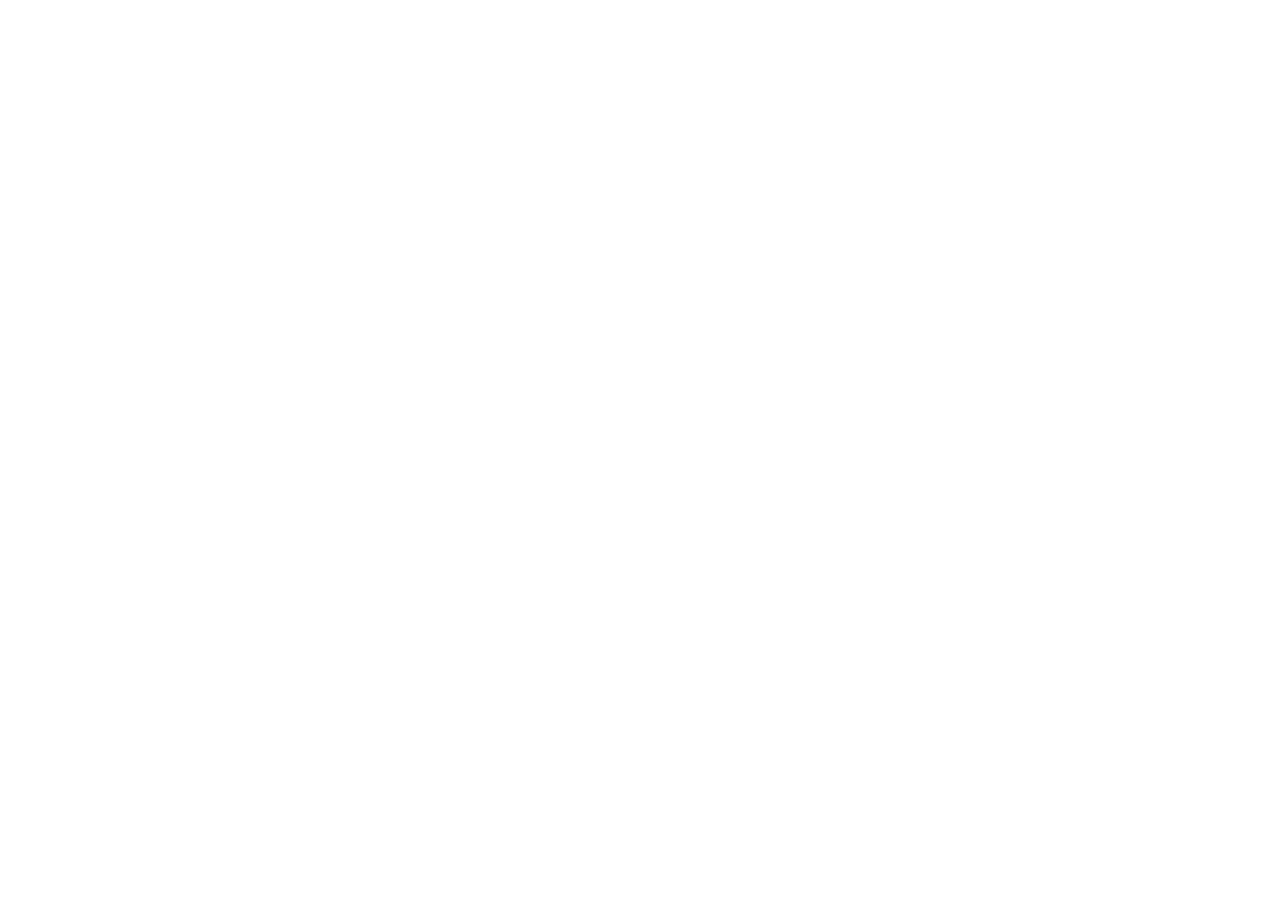
==== index.html @ 442c2f49 "add index.html" ====
<!DOCTYPE html>
<html lang="eng">
  <head>
    <meta charset="UTF-8">
    <title>Figma Template</title>
  </head>
  <body>
    <header>

    </header>
        <nav>

        </nav>
    <main>

    </main>
    <footer>
        
    </footer>
  </body>
</html>
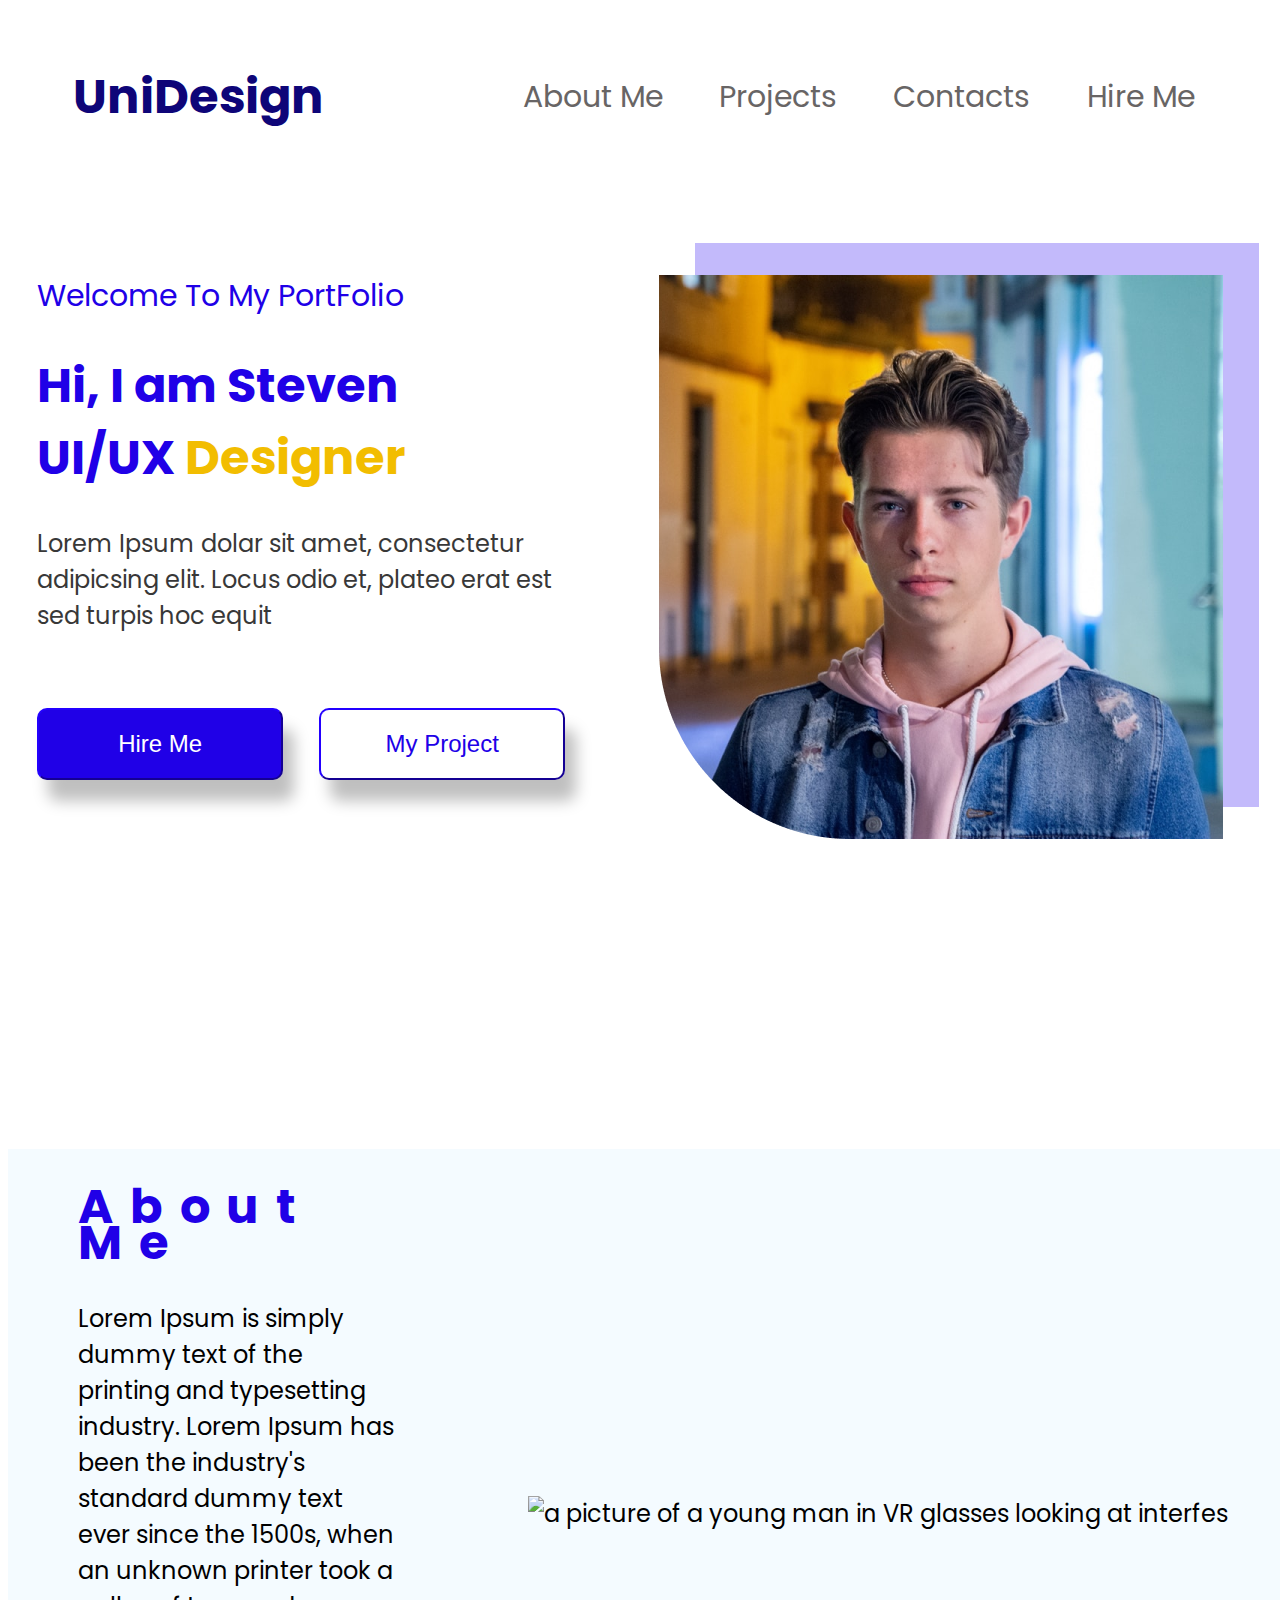
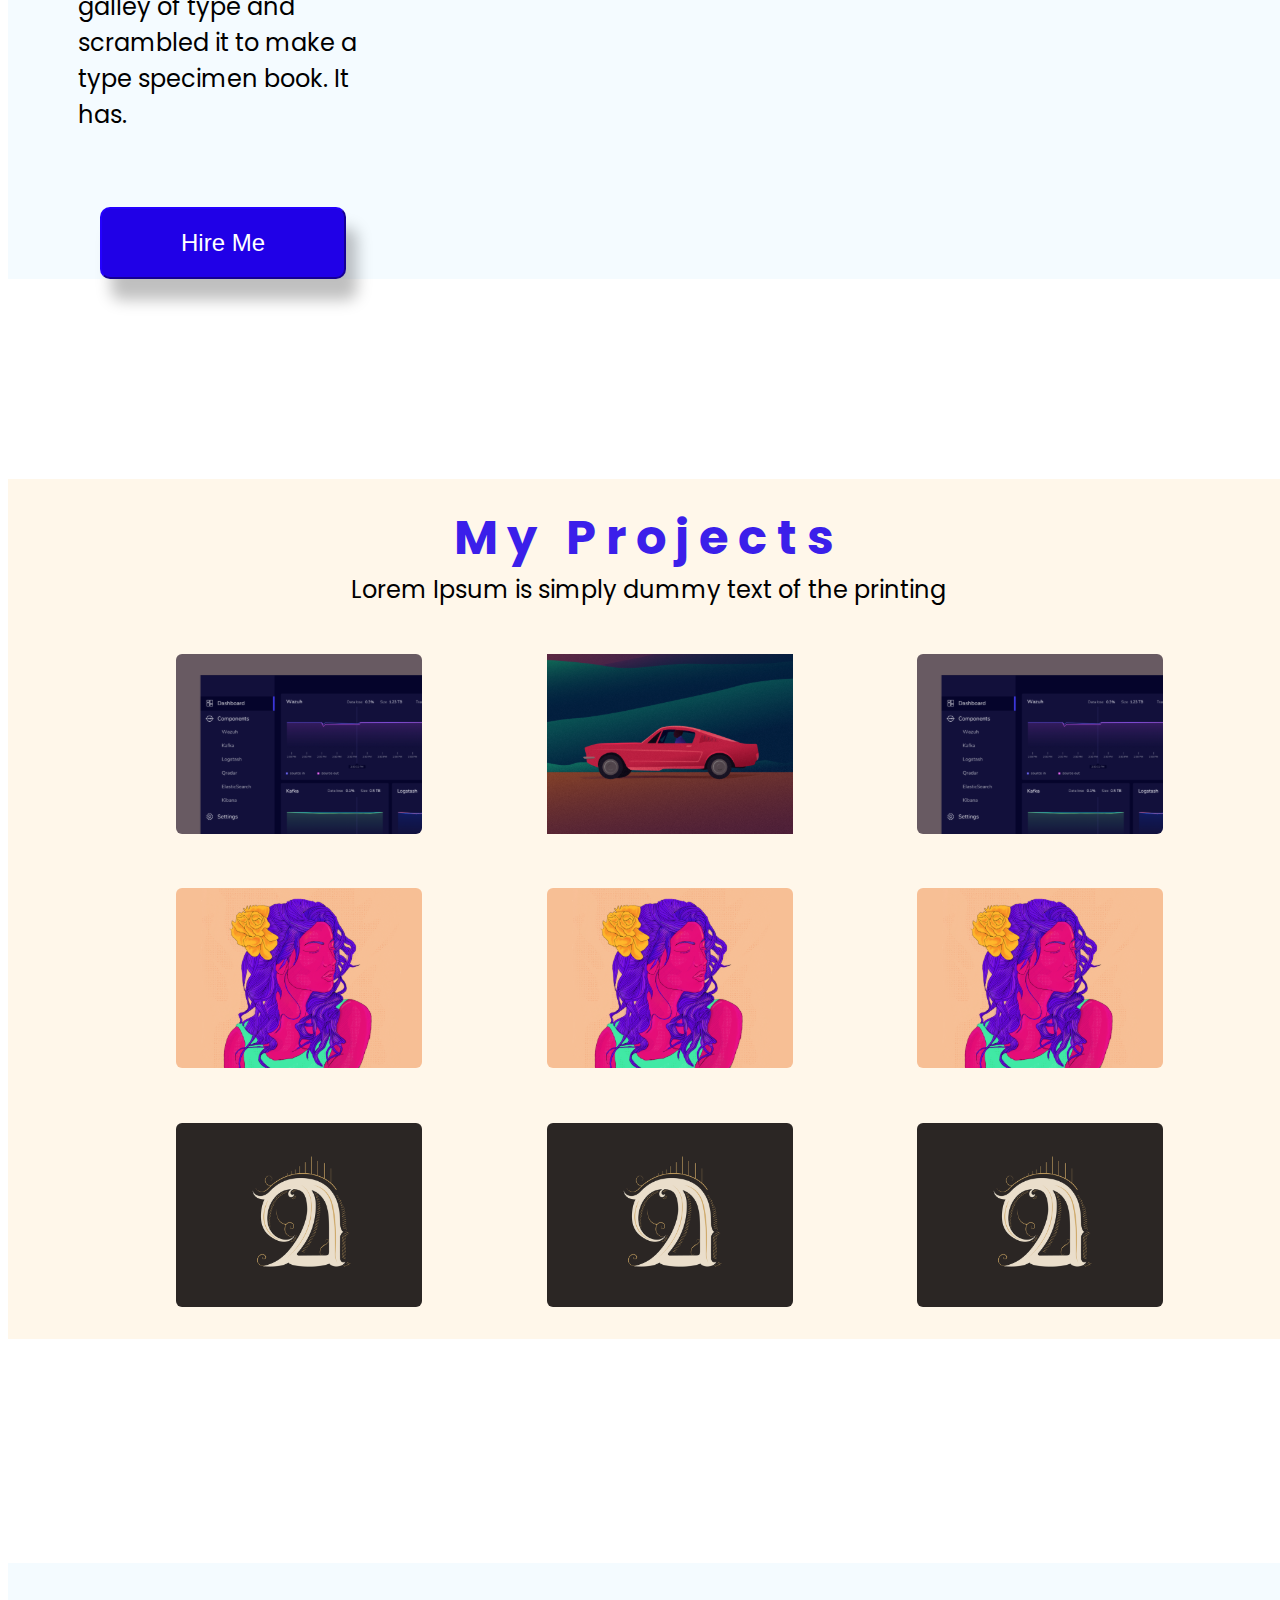
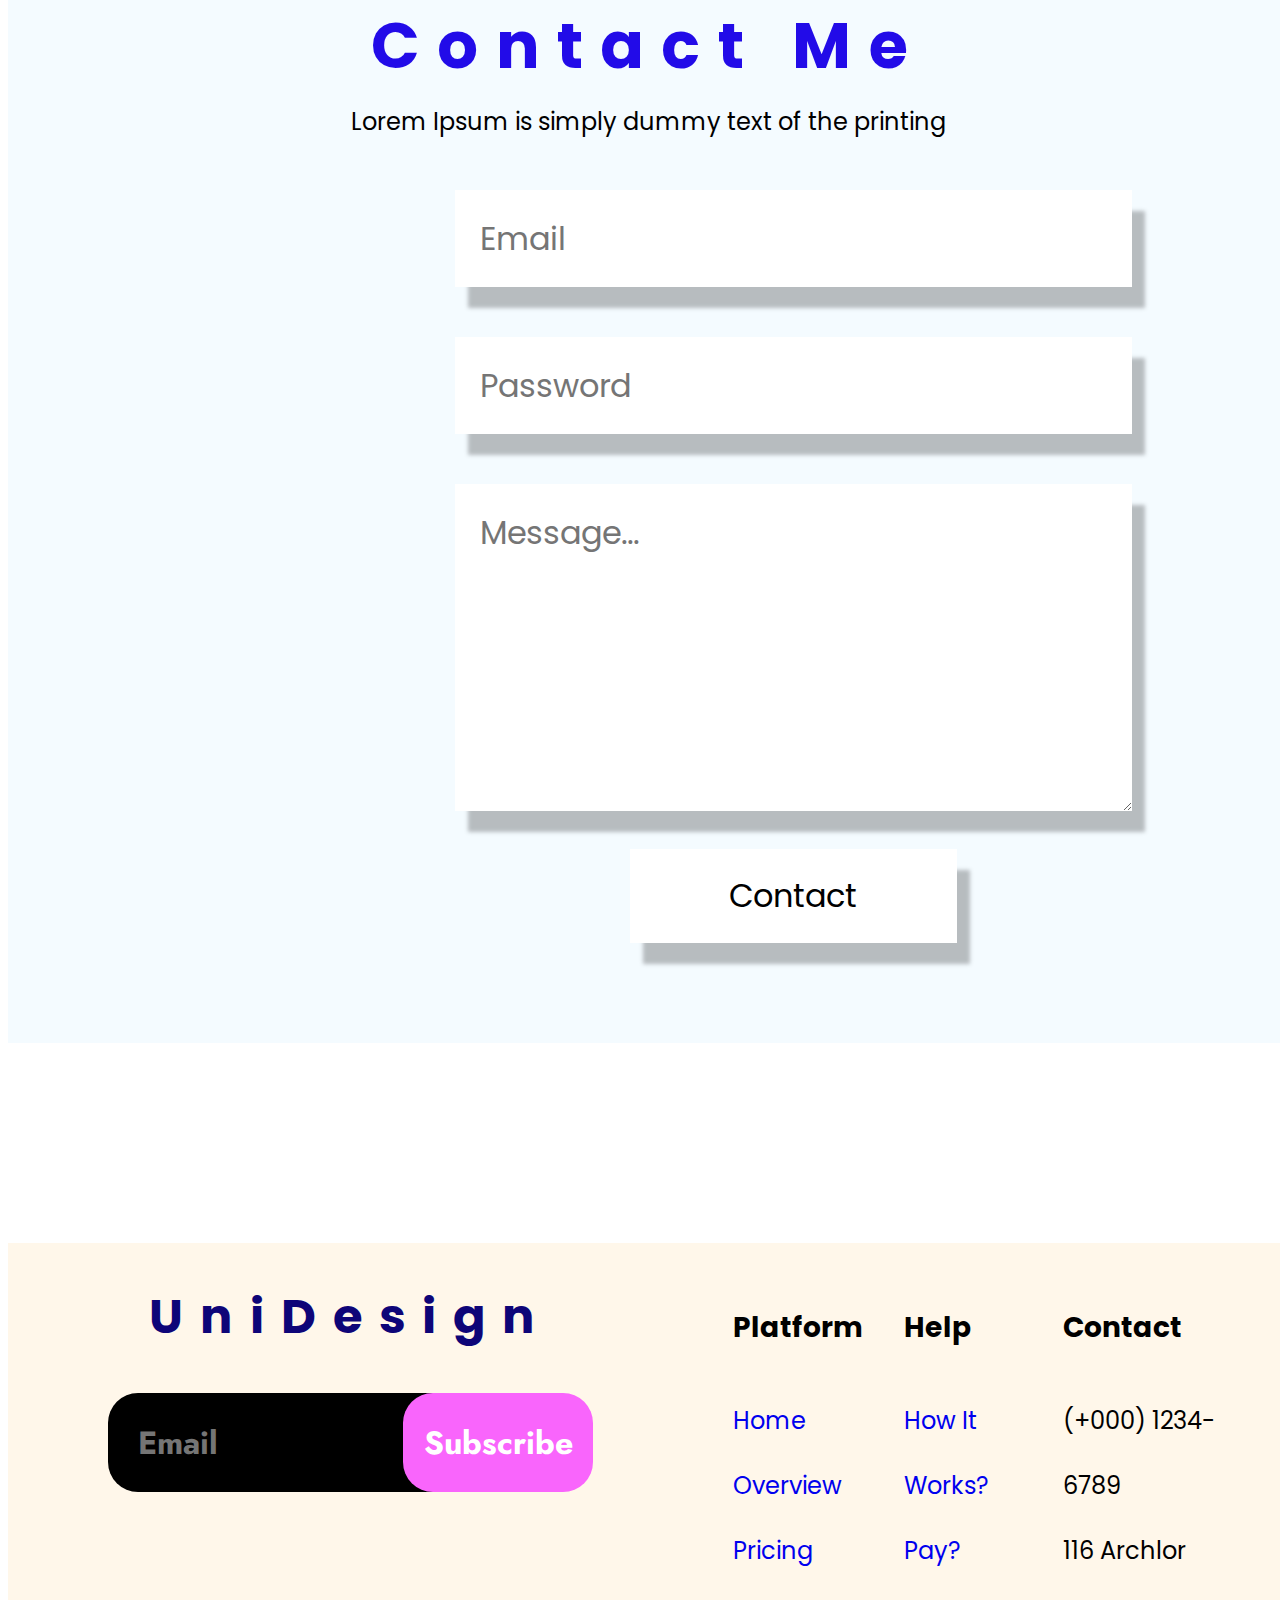
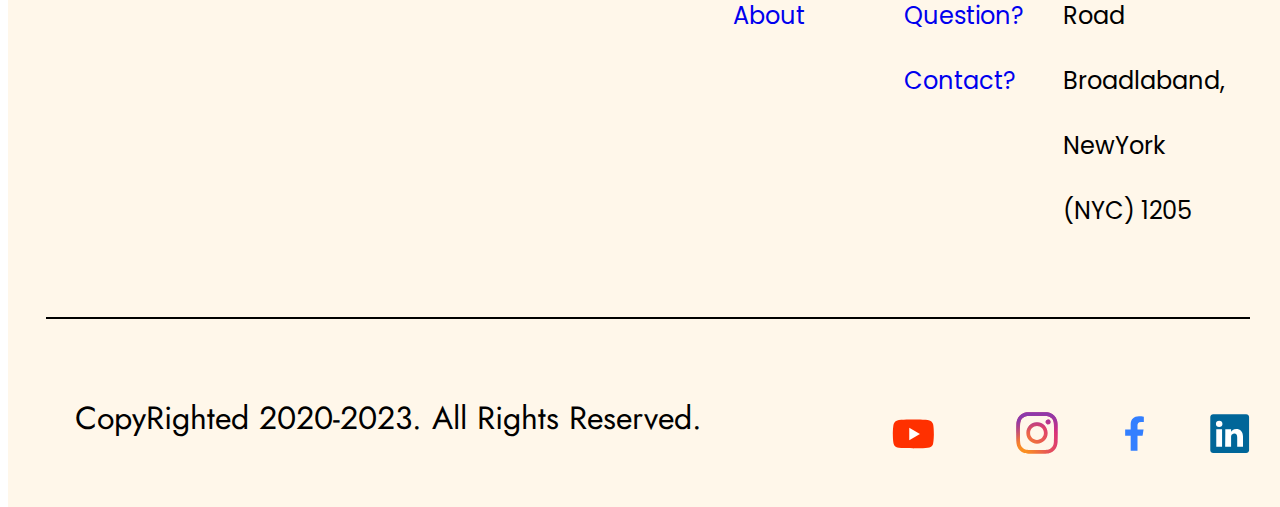
==== commit ee535cf9: "corrected files structuring" ====
--- a/index.html
+++ b/index.html
@@ -1,21 +1,179 @@
 <!DOCTYPE html>
-<html lang="eng">
+<html lang="en">
   <head>
     <meta charset="UTF-8">
     <title>Figma Template</title>
+    <link rel="stylesheet" href="../assets/style.css">
   </head>
   <body>
     <header>
+      <div class="header-container">
+        <span class="logo">UniDesign</span>
+        <div class="menu-container">
+            <ul class="menu">
+              <li class="menu-item"><a href="#about">About Me</a></li>
+              <li class="menu-item"><a href="#projects">Projects</a></li>
+              <li class="menu-item"><a href="#contact">Contacts</a></li>
+              <li class="menu-item"><a href="#">Hire Me</a></li>
+            </ul>
+        </div>
+      </div>
+    </header>
+    <main>
+      <section class="welcome">
+        <div class="welcome-text-container">
+          <h3 class="welcome-subtitle">Welcome To My PortFolio</h3>
+          <h1 class="welcome-title">Hi, I am Steven <br> UI/UX <span>Designer</span></h1>
+          <p class="welcome-text">Lorem Ipsum dolar sit amet, consectetur adipicsing elit. Locus odio et, plateo erat est sed turpis hoc equit</p>
+          
+          <div>
+            <button class="welcome-button blue-button" id="hire">Hire Me</button>
+            <button class="welcome-button transparent-button">My Project</button>
+          </div>
+        </div>
 
-    </header>
-        <nav>
+        <div class="welcome-image-container">
+          <img class="welcome-image" src="../assets/images/main-photo.png" alt="photo of a young man with a fashionable hairstyle">
+        </div>
+      </section>
 
-        </nav>
-    <main>
+      <div class="whitespace"></div>
+      
+      <section class="about" id="about">
+        <div class="about-text-container" >
+          <h2 class="about-title">About Me</h2>
+          <p class="about-text">Lorem Ipsum is simply dummy text of the printing and typesetting industry. Lorem Ipsum has been the industry's standard dummy text ever since the 1500s, when an unknown printer took a galley of type and scrambled it to make a type specimen book. It has.</p>
+        
+          <div class="about-button-container"> 
+            <button class="about-button blue-button">Hire Me</button>
+          </div>
+        </div>
 
+        <div class="about-image-container">
+          <img class="about-image" src="../assets/images/aboutMe-dude.svg" alt="a picture of a young man in VR glasses looking at interfes">
+        </div>
+      </section>
+
+      <div class="whitespace"></div>
+
+      <section class="projects" id="projects">
+        <div class="projects-text-container">
+          <h2 class="projects-title">My Projects</h2>
+          <p class="projects-text">Lorem Ipsum is simply dummy text of the printing</p>
+        </div>
+
+        <div class="projects-images-container">
+          <ul class="projects-images-list">
+            <li><img src="../assets/images/project-icon1.svg" alt="image of the interface"></li>
+            <li><img src="../assets/images/project-icon2.svg" alt="a picture of a car"></li>
+            <li><img src="../assets/images/project-icon1.svg" alt="image of the interface"></li>
+            <li><img src="../assets/images/project-icon3.svg" alt="drawing of a girl"></li>
+            <li><img src="../assets/images/project-icon3.svg" alt="drawing of a girl"></li>
+            <li><img src="../assets/images/project-icon3.svg" alt="drawing of a girl"></li>
+            <li><img src="../assets/images/project-icon4.svg" alt="logo design picture"></li>
+            <li><img src="../assets/images/project-icon4.svg" alt="logo design picture"></li>
+            <li><img src="../assets/images/project-icon4.svg" alt="logo design picture"></li>
+          </ul>
+        </div>
+      </section>
+
+      <div class="whitespace"></div>
+
+      <section class="contact" id="contact">
+        <div class="contact-text-container">
+          <h2 class="contact-title">Contact Me</h2>
+          <p class="contact-text">Lorem Ipsum is simply dummy text of the printing</p>
+        </div>
+
+        <div class="contact-form">
+          <div class="contact-form-container">
+            <form action="#">
+              <label for="email"></label>
+              <input type="text" id="email" placeholder="Email">
+            </form>
+            <form action="#">
+              <label for="password"></label>
+              <input type="text" id="password" placeholder="Password">
+            </form>
+            <form action="#">
+              <label for="message"></label>
+              <textarea id="message" placeholder="Message..."></textarea>
+            </form>
+
+            <div class="contact-button-container"> 
+              <button class="contact-button">Contact</button>
+            </div>
+          </div>
+
+          <div class="contact-image-container">
+            <img class="contact-image" src="../assets/images/contact-dude.svg" alt="">
+          </div>
+        </div>
+      </section>
+
+      <div class="whitespace"></div>
+    
     </main>
+
     <footer>
+      <section class="footer-main-container">
         
+        <div class="footer-aside-logo">
+          <span class="logo">UniDesign</span>
+
+        <div class="footer-aside-form">
+          <form action="#">
+            <label for="footer-email"></label>
+            <input type="text" id="footer-email" placeholder="Email">
+          </form>
+          <button class="footer-button">Subscribe</button>
+        </div>
+        </div>
+
+        <div class="footer-platform-list">
+          <ul>
+            <li><h3>Platform</h3></li>
+            <li><a href="#">Home</a></li>
+            <li><a href="#">Overview</a></li>
+            <li><a href="#">Pricing</a></li>
+            <li><a href="#">About</a></li>
+          </ul>
+        </div>
+
+        <div class="footer-help-list">
+          <ul>
+            <li><h3>Help</h3></li>
+            <li><a href="#">How It Works?</a></li>
+            <li><a href="#">Pay?</a></li>
+            <li><a href="#">Question?</a></li>
+            <li><a href="#">Contact?</a></li>
+          </ul>
+        </div>
+
+        <div class="footer-contact-list">
+          <ul>
+            <li><h3>Contact</h3></li>
+            <li>(+000) 1234-6789</li>
+            <li>116 Archlor Road Broadlaband, NewYork (NYC) 1205</li>
+          </ul>
+        </div>
+      </section>
+
+      <hr>
+      
+      <section class="footer-end-container">
+        <div class="footer-end-text"><h2>CopyRighted 2020-2023. All Rights Reserved.</h2>
+          <div class="footer-end-icons">
+            <ul class="footer-end-icons-list">
+              <li class="footer-icon-1"><a href="https://www.youtube.com/"><img src="../assets/images/sm-youtube.svg" alt="YouTube icon"></a></li>
+              <li class="footer-icon-2"><a href="http://instagram.com/"><img src="../assets/images/sm-instagram.svg" alt="Instagram icon"></a></li>
+              <li class="footer-icon-3"><a href="https://facebook.com/"><img src="../assets/images/sm-facebook.svg" alt="Facebook icon"></a></li>
+              <li class="footer-icon-4"><a href="https://www.linkedin.com/"><img src="../assets/images/sm-linkedin.svg" alt="LinkedIn icon"></a></li>
+            </ul>
+          </div>
+        </div>
+      </section>
+
     </footer>
   </body>
 </html>--- a/assets/style.css
+++ b/assets/style.css
@@ -0,0 +1,456 @@
+:root {
+    --logo-color: #0E0578;
+
+    --form-text-color: #000000;
+    --form-background-color: #FFFFFF;
+
+    --button-basic-color: #2000E7;
+    --button-alt-color: #FFFFFF;
+    --button-text-color: #FFFFFF;
+    --button-shadow-color: #00000040;
+    --button-footer-color: #F965FC;
+
+    --color-space-first: #f4fbff;
+    --color-space-second: #fff7ea;
+}
+
+@font-face {
+    font-family: Poppins;
+    font-weight: 400;
+    src: url("../assets/fonts/Poppins/Poppins-Regular.ttf");
+}
+
+@font-face {
+    font-family: Poppins;
+    font-weight: 700;
+    src: url("../assets/fonts/Poppins/Poppins-Bold.ttf");
+}
+
+@font-face {
+    font-family: Jost;
+    font-weight: 400;
+    src: url("../assets/fonts/Jost/static/Jost-Regular.ttf");
+}
+
+@font-face {
+    font-family: Jost;
+    font-weight: 700;
+    src: url("../assets/fonts/Jost/static/Jost-Bold.ttf");
+}
+
+html {
+    font-family: Poppins;
+    font-weight: 400;
+    font-size: 24px;
+    line-height: 36px;
+}
+
+body {
+    width: 100vw;
+    height: 100vh;
+}
+
+a {
+    text-decoration: none;
+}
+
+.header-container {
+    display: flex;
+    justify-content: space-around;
+    align-items: center;
+    margin-top: 50px;
+}
+
+.logo {
+    font-family: Poppins;
+    font-weight: 700;
+    font-size: 2rem;
+    line-height: 2rem;
+    color: var(--logo-color);
+}
+
+.menu-container {
+    width: 60%;
+}
+
+.menu {
+    display: flex;
+    justify-content: space-around;
+    align-items: center;
+}
+
+.menu-item {
+    list-style-type: none;
+}
+
+.menu-item a {
+    font-size: 30px;
+    line-height: 45px;
+    color: #686565;
+}
+
+.welcome {
+    display: flex;
+    justify-content: space-around;
+    margin-top: 100px;
+}
+
+.welcome-text-container {
+    width: 44%;
+}
+
+.welcome-subtitle {
+    font-size: 30px;
+    font-weight: 400;
+    line-height: 45px;
+    color: #2000E7;
+}
+
+.welcome-title {
+    font-size: 2rem;
+    line-height: 3rem;
+    color: #2000E7;
+}
+
+.welcome-title span {
+    color: #F2BD00;
+}
+
+.welcome-text {
+    color: #383838;
+}
+
+.welcome-button,
+.about-button {
+    width: 246px;
+    height: 72px;
+    border-radius: 10px;
+    border-color: var(--button-basic-color);
+    box-shadow: 11px 21px 15px var(--button-shadow-color);
+
+    font-size: 24px;
+    line-height: 36px;
+
+    margin-top: 50px;
+    margin-right: 30px;
+
+    transition: background-color 0.3s, transform 0.3s;
+}
+
+.blue-button {
+    color: var(--button-text-color);
+    background-color: var(--button-basic-color);
+}
+
+.blue-button:hover {
+    transform: scale(1.1);
+}
+
+.blue-button:active {
+    color: var(--button-basic-color);
+    background-color: var(--button-alt-color);
+}
+
+.transparent-button {
+    color: var(--button-basic-color);
+    background-color: transparent;
+}
+
+.transparent-button:hover {
+    color: var(--button-basic-color);
+    background-color: var(--button-alt-color);
+    transform: scale(1.1);
+}
+
+.transparent-button:active {
+    color: var(--button-text-color);
+    background-color: var(--button-basic-color);
+}
+
+.whitespace {
+    width: 100%;
+    height: 200px;
+}
+
+.about {
+    display: flex;
+    justify-content: space-around;
+    align-items: center;
+    margin-top: 100px;
+
+    background-color: var(--color-space-first);
+}
+
+.about-text-container {
+    width: 25%;
+}
+
+.about-title {
+    font-size: 2rem;
+    letter-spacing: 0.35em;
+    color: #2000E7;
+}
+
+.about-button-container {
+    display: flex;
+    justify-content: center;
+}
+
+.about-image-container {
+    margin: -10px;
+}
+
+.projects {
+    background-color: var(--color-space-second);
+}
+
+.projects-text-container {
+    display: flex;
+    flex-direction: column;
+    align-items: center;
+    height: 70%;
+}
+
+.projects-title {
+    font-size: 2rem;
+    line-height: 2rem;
+    letter-spacing: 0.2em;
+    color: #3B1FEA;
+    
+    margin: 35px auto 10px auto; 
+}
+
+.projects-text {
+    margin: 0;
+}
+
+.projects-images-container ul {
+    display: flex;
+    justify-content: space-around;
+    flex-wrap: wrap;
+
+    margin-left: 10%;
+}
+
+.projects-images-list li {
+    flex: 0 0 33.333333%;
+    list-style: none;
+    margin: 2% auto;
+}
+
+.contact {
+    background-color: var(--color-space-first);
+    
+}
+
+.contact-text-container {
+    display: flex;
+    flex-direction: column;
+    align-items: center;
+    height: 70%;
+    
+}
+
+.contact-title {
+    font-size: 64px;
+    line-height: 96px;
+    letter-spacing: 0.27em;
+    margin: 35px auto 10px auto;
+    color: #220BE8;
+}
+
+.contact-text {
+    margin: 0;
+}
+
+.contact-form {
+    display: flex;
+    justify-content:center;
+}
+
+.contact-form-container * {
+    font-family: Poppins;
+    font-size: 32px;
+    line-height: 48px;
+    color: var(--form-text-color);
+}
+
+#email,
+#password,
+#message {
+    width: 650px;
+    height: 95px;
+    border: none;
+    box-shadow: 13px 21px 4px var(--button-shadow-color);
+
+    margin-bottom: 50px;
+    padding-left: 25px;
+
+    background-color: var(--button-alt-color);
+}
+
+#email {
+    margin-top: 50px;
+}
+
+#message {
+    height: 300px;
+
+    margin-bottom: 25px;
+    padding-top: 25px;
+}
+
+.contact-button-container {
+    display: flex;
+    justify-content: center;
+
+    margin-bottom: 100px;
+}
+
+.contact-button {
+    width: 327px;
+    height: 94px;
+    border: none;
+    box-shadow: 13px 21px 4px var(--button-shadow-color);
+
+    transition: background-color 0.3s, transform 0.3s;
+
+    background-color: var(--button-alt-color);
+}
+
+.contact-button:hover {
+    transform: scale(1.1);
+}
+
+.contact-button:active {
+    color: var(--button-text-color);
+    background-color: black;
+}
+
+.contact-image-container {
+    margin: -145px;
+}
+
+footer {
+    background-color: var(--color-space-second);
+}
+
+.footer-main-container {
+    display: flex;
+    align-content: center;
+    justify-content: space-around;
+    margin-right: 100px;
+}
+
+.footer-aside-logo {
+    text-align: center;
+    letter-spacing: 0.70em;
+    margin: 50px;
+}
+
+.footer-aside-form {
+    display: flex;
+    margin: 50px;
+}
+
+.footer-aside-form * {
+    font-family: Jost;
+    font-weight: 700;
+    font-size: 32px;
+    line-height: 48px;
+    color: var(--form-text-color);
+}
+
+#footer-email {
+    width: 323px;
+    height: 97px;
+    border-radius: 30px;
+    border: none;
+
+    padding-left: 30px;
+
+    background-color: black;
+    color: white;
+}
+
+.footer-button {
+    width: 190px;
+    height: 99px;
+    
+    margin-left: -60px;
+    
+    border-radius: 30px;
+    border: none;
+
+    background-color: var(--button-footer-color);
+    color: var(--button-text-color);
+}
+
+.footer-button:hover {
+    border: solid black;
+}
+
+.footer-button:active {
+    background-color: black;
+    color: var(--button-footer-color);
+    border: solid var(--button-footer-color);
+}
+
+.footer-platform-list,
+.footer-help-list,
+.footer-contact-list {
+    display: flex;
+    justify-content: space-between;
+
+    width: 20%;
+
+    list-style-type: none;
+    text-decoration: none;
+    line-height: 65px;
+}
+
+.footer-main-container li {
+    list-style-type: none;
+    line-height: 65px;
+}
+
+hr {
+    border: 1px solid black;
+    margin: 50px 3%;
+}
+
+.footer-end-text {
+    display: flex;
+    justify-content: space-around;
+}
+
+.footer-end-text h2 {
+    font-family: Jost;
+    font-weight: 400;
+    font-size: 32px;
+    line-height: 45px;
+}
+
+.footer-end-icons {
+    width: 30%;
+}
+
+.footer-end-icons-list {
+    display: flex;
+    justify-content: space-around;
+    align-items: center;
+
+    margin: auto;
+
+    list-style: none;
+}
+
+.footer-icon-1,
+.footer-icon-2,
+.footer-icon-3 {
+    margin-right: 50px;
+}
+
+.footer-icon-1 {
+    margin-top: 50px;
+}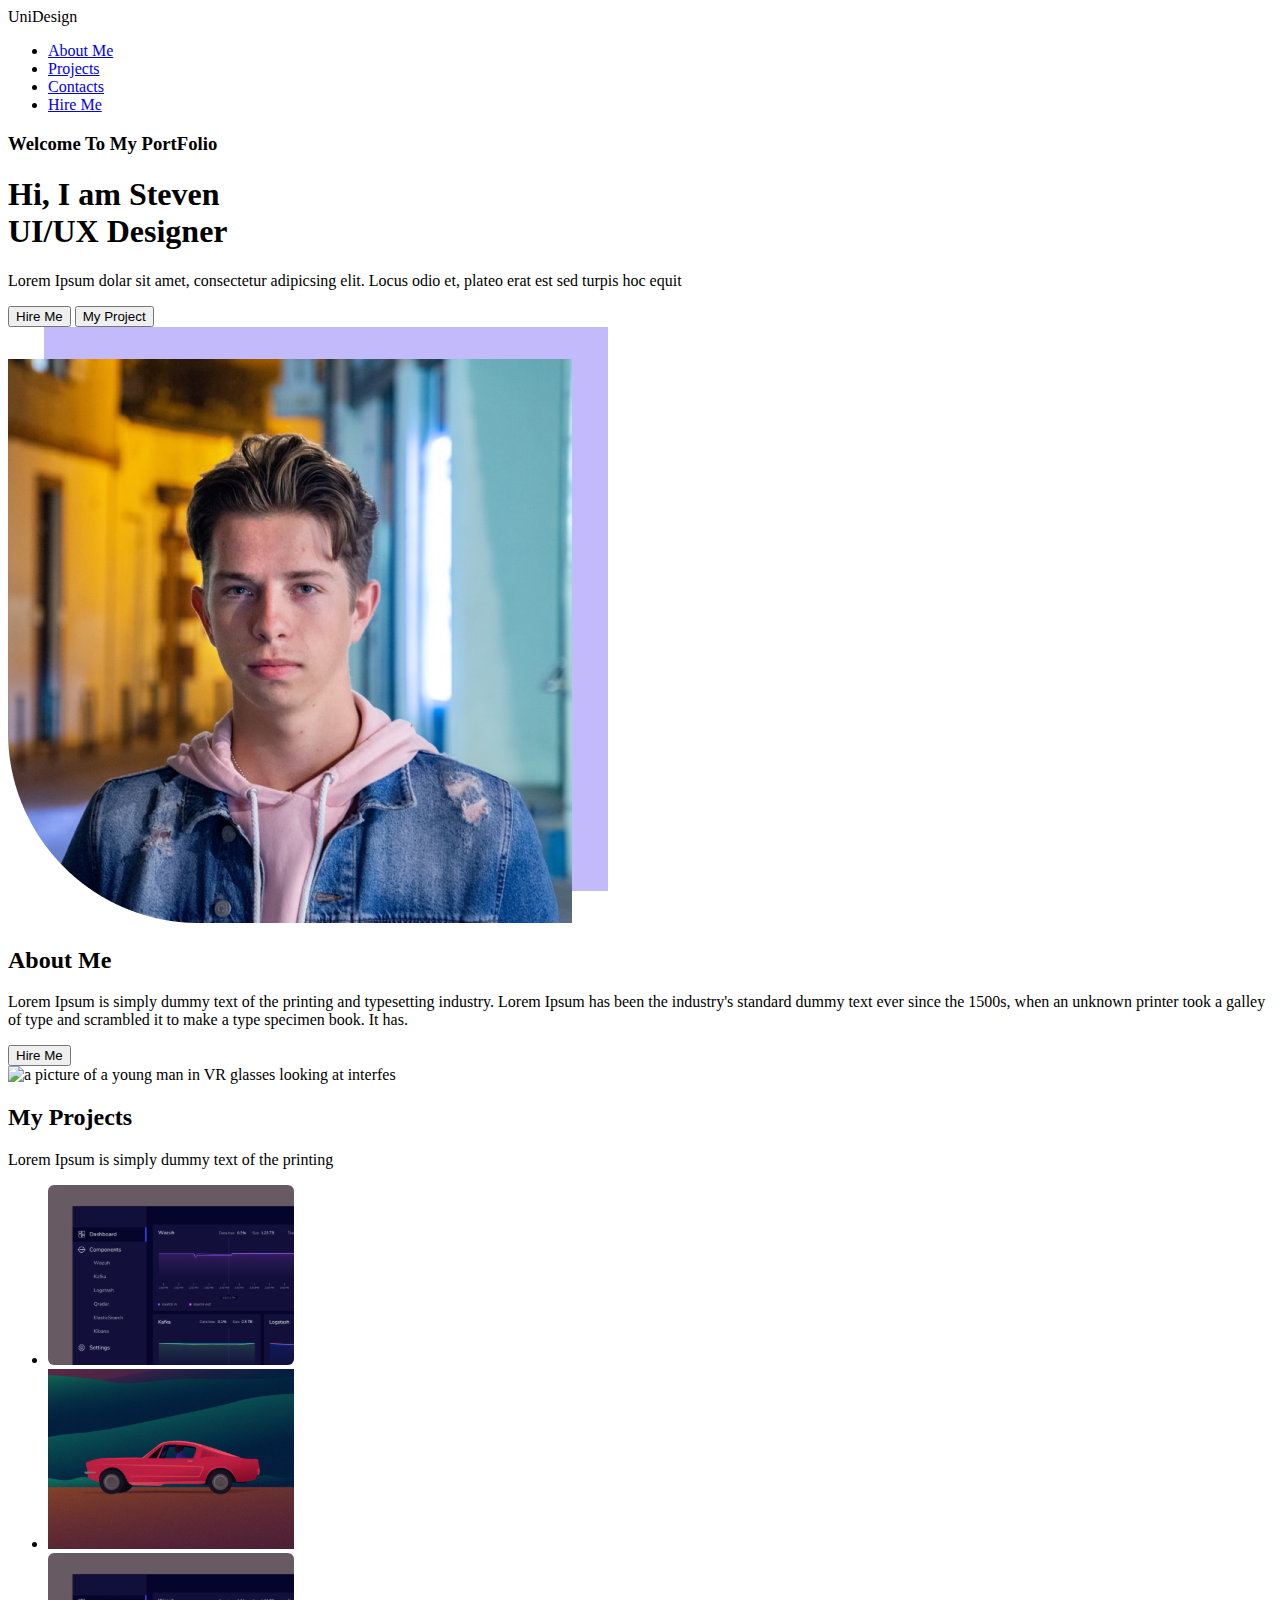
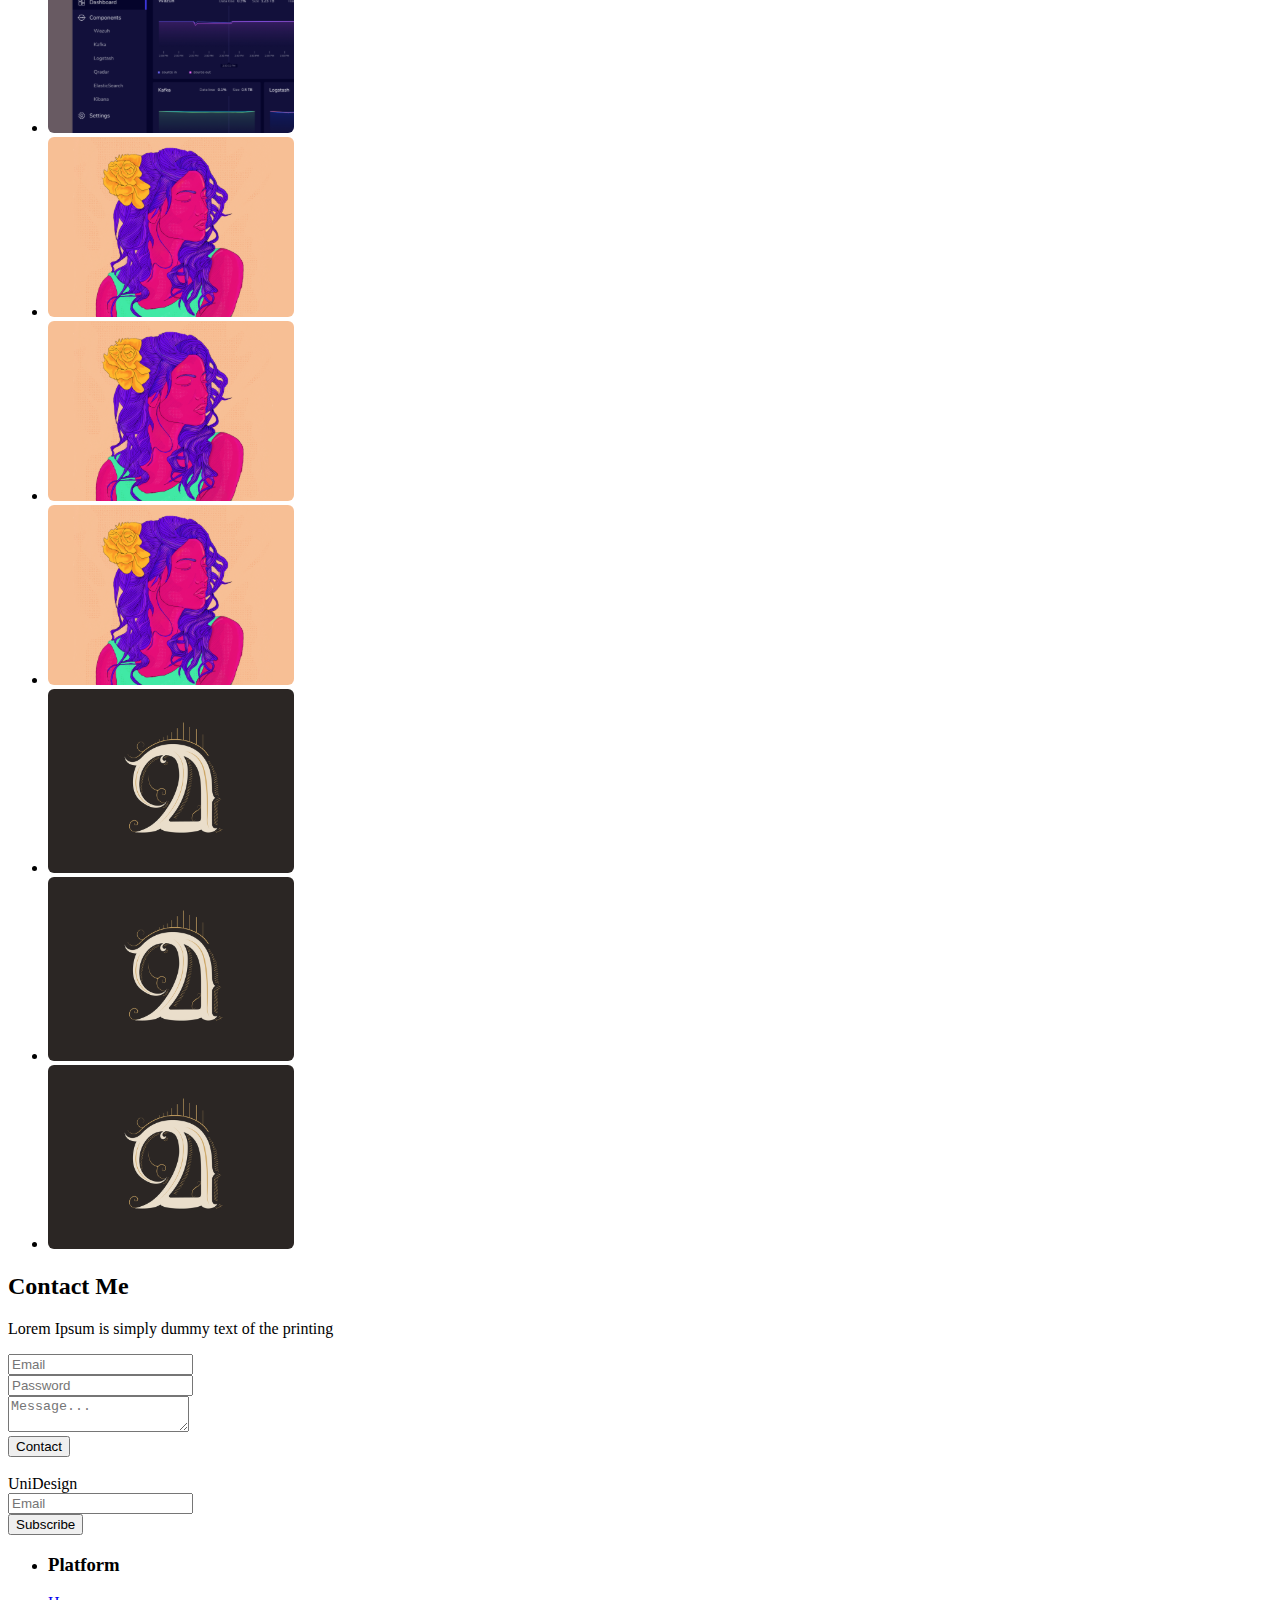
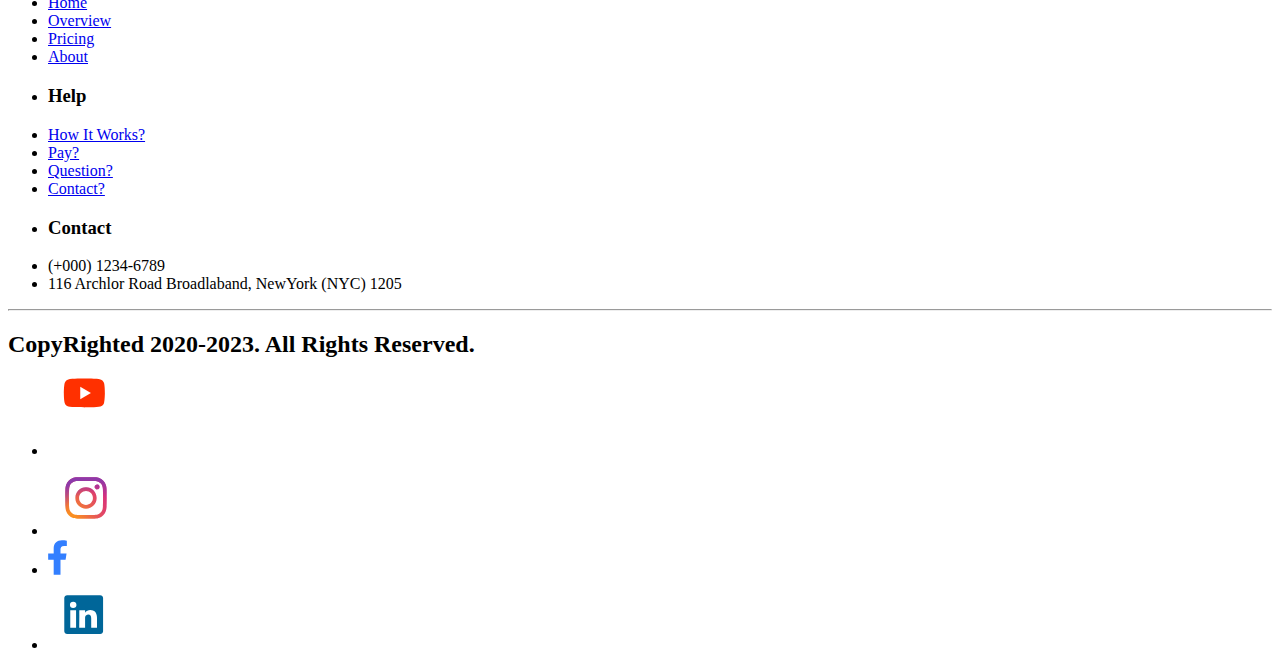
==== commit 1f3fc504: "fix scroll" ====
--- a/index.html
+++ b/index.html
@@ -3,7 +3,7 @@
   <head>
     <meta charset="UTF-8">
     <title>Figma Template</title>
-    <link rel="stylesheet" href="../assets/style.css">
+    <link rel="stylesheet" href="../style.css">
   </head>
   <body>
     <header>
